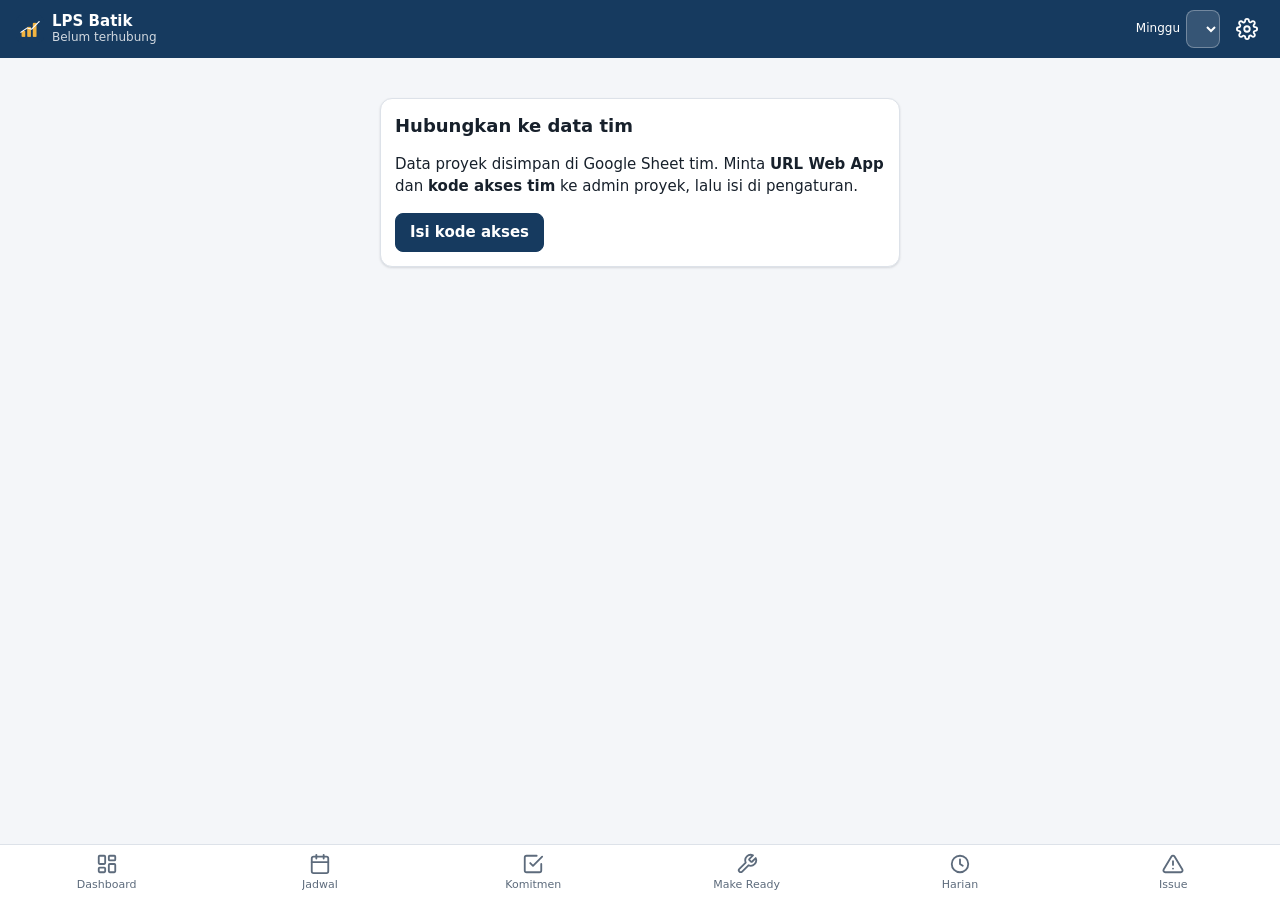
==== index.html @ fe469254 "LPS Monitoring PWA dengan sinkron Google Sheets dan hosting GitHub Pages Jadwal proyek disimpan di t" ====
<!doctype html>
<html lang="id">
<head>
<meta charset="utf-8">
<meta name="viewport" content="width=device-width, initial-scale=1, viewport-fit=cover">
<title>LPS Batik Project</title>
<meta name="description" content="Monitoring Last Planner System">
<meta name="theme-color" content="#163a5f">
<link rel="manifest" href="manifest.webmanifest">
<link rel="icon" href="icons/icon-192.png">
<link rel="apple-touch-icon" href="icons/apple-touch-icon.png">
<meta name="apple-mobile-web-app-capable" content="yes">
<link rel="stylesheet" href="app.css">
</head>
<body>
<header class="top">
  <div class="brand">
    <img src="icons/icon-192.png" alt="" width="28" height="28">
    <div><b>LPS Batik</b><small id="hdr-sub">memuat…</small></div>
  </div>
  <label class="wk"><span>Minggu</span>
    <select id="f-week" aria-label="Filter minggu"></select>
  </label>
  <button class="sync off" id="sync" data-act="sync-now" aria-label="Status sinkron"></button>
  <button class="icon-btn" data-act="settings" aria-label="Data &amp; pengaturan">
    <svg viewBox="0 0 24 24"><circle cx="12" cy="12" r="3"/><path d="M19.4 15a1.7 1.7 0 0 0 .3 1.8l.1.1a2 2 0 1 1-2.8 2.8l-.1-.1a1.7 1.7 0 0 0-1.8-.3 1.7 1.7 0 0 0-1 1.5V21a2 2 0 1 1-4 0v-.1a1.7 1.7 0 0 0-1.1-1.5 1.7 1.7 0 0 0-1.8.3l-.1.1a2 2 0 1 1-2.8-2.8l.1-.1a1.7 1.7 0 0 0 .3-1.8 1.7 1.7 0 0 0-1.5-1H3a2 2 0 1 1 0-4h.1a1.7 1.7 0 0 0 1.5-1.1 1.7 1.7 0 0 0-.3-1.8l-.1-.1a2 2 0 1 1 2.8-2.8l.1.1a1.7 1.7 0 0 0 1.8.3H9a1.7 1.7 0 0 0 1-1.5V3a2 2 0 1 1 4 0v.1a1.7 1.7 0 0 0 1 1.5 1.7 1.7 0 0 0 1.8-.3l.1-.1a2 2 0 1 1 2.8 2.8l-.1.1a1.7 1.7 0 0 0-.3 1.8V9a1.7 1.7 0 0 0 1.5 1H21a2 2 0 1 1 0 4h-.1a1.7 1.7 0 0 0-1.5 1z"/></svg>
  </button>
</header>

<main id="view" tabindex="-1"></main>

<nav class="tabs" id="tabs">
  <a href="#dash" data-v="dash"><svg viewBox="0 0 24 24"><rect x="3" y="3" width="7" height="9" rx="1"/><rect x="14" y="3" width="7" height="5" rx="1"/><rect x="14" y="12" width="7" height="9" rx="1"/><rect x="3" y="16" width="7" height="5" rx="1"/></svg><span>Dashboard</span></a>
  <a href="#jadwal" data-v="jadwal"><svg viewBox="0 0 24 24"><rect x="3" y="4" width="18" height="18" rx="2"/><path d="M16 2v4M8 2v4M3 10h18"/></svg><span>Jadwal</span></a>
  <a href="#komit" data-v="komit"><svg viewBox="0 0 24 24"><path d="M9 11l3 3L22 4"/><path d="M21 12v7a2 2 0 0 1-2 2H5a2 2 0 0 1-2-2V5a2 2 0 0 1 2-2h11"/></svg><span>Komitmen</span></a>
  <a href="#ready" data-v="ready"><svg viewBox="0 0 24 24"><path d="M14.7 6.3a1 1 0 0 0 0 1.4l1.6 1.6a1 1 0 0 0 1.4 0l3.8-3.8a6 6 0 0 1-7.9 7.9l-6.9 6.9a2.1 2.1 0 0 1-3-3l6.9-6.9a6 6 0 0 1 7.9-7.9z"/></svg><span>Make Ready</span></a>
  <a href="#harian" data-v="harian"><svg viewBox="0 0 24 24"><circle cx="12" cy="12" r="9"/><path d="M12 7v5l3 2"/></svg><span>Harian</span></a>
  <a href="#issue" data-v="issue"><svg viewBox="0 0 24 24"><path d="M10.3 3.9L1.8 18a2 2 0 0 0 1.7 3h17a2 2 0 0 0 1.7-3L13.7 3.9a2 2 0 0 0-3.4 0z"/><path d="M12 9v4M12 17h.01"/></svg><span>Issue</span><i id="issue-badge" hidden></i></a>
</nav>

<dialog id="dlg"><form method="dialog" id="dlg-form"></form></dialog>
<div id="toast" role="status" aria-live="polite"></div>

<script src="app.js"></script>
</body>
</html>
---- app.css ----
:root {
  --bg: #f4f6f9; --surface: #fff; --surface-2: #eef1f5; --line: #dde2e9;
  --text: #17202b; --muted: #5d6b7c; --brand: #163a5f; --brand-2: #f2b441;
  --ok: #1d7a4a; --ok-bg: #e3f4ea; --warn: #9a5b00; --warn-bg: #fff2d6;
  --bad: #b3261e; --bad-bg: #fde7e5; --info: #1f5fa8; --info-bg: #e3eefb;
  --prog: #0e6e77; --prog-bg: #dff3f4; --plan: #1f5fa8; --grid: #e6eaf0;
  --radius: 12px; --shadow: 0 1px 2px rgba(16,24,40,.06), 0 1px 3px rgba(16,24,40,.08);
  color-scheme: light;
}
@media (prefers-color-scheme: dark) {
  :root:not([data-theme="light"]) {
    --bg: #0f141a; --surface: #182029; --surface-2: #202a35; --line: #2c3742;
    --text: #e6ebf1; --muted: #98a6b5; --brand: #9cc3ea; --brand-2: #f2b441;
    --ok: #6fd39c; --ok-bg: #173a28; --warn: #f2c063; --warn-bg: #3d2f12;
    --bad: #ff8a80; --bad-bg: #42201d; --info: #8dbaf2; --info-bg: #1b2d44;
    --prog: #6fd0d8; --prog-bg: #133638; --plan: #8dbaf2; --grid: #26313c;
    --shadow: none; color-scheme: dark;
  }
}
:root[data-theme="dark"] {
  --bg: #0f141a; --surface: #182029; --surface-2: #202a35; --line: #2c3742;
  --text: #e6ebf1; --muted: #98a6b5; --brand: #9cc3ea; --brand-2: #f2b441;
  --ok: #6fd39c; --ok-bg: #173a28; --warn: #f2c063; --warn-bg: #3d2f12;
  --bad: #ff8a80; --bad-bg: #42201d; --info: #8dbaf2; --info-bg: #1b2d44;
  --prog: #6fd0d8; --prog-bg: #133638; --plan: #8dbaf2; --grid: #26313c;
  --shadow: none; color-scheme: dark;
}

* { box-sizing: border-box; }
html { -webkit-text-size-adjust: 100%; }
body {
  margin: 0; background: var(--bg); color: var(--text);
  font: 15px/1.45 system-ui, -apple-system, "Segoe UI", Roboto, sans-serif;
  padding-bottom: calc(68px + env(safe-area-inset-bottom));
}
svg { stroke: currentColor; fill: none; stroke-width: 2; stroke-linecap: round; stroke-linejoin: round; }
button, input, select, textarea { font: inherit; color: inherit; }
h2 { font-size: 18px; margin: 4px 0 12px; }
h3 { font-size: 15px; margin: 0 0 8px; }
.muted { color: var(--muted); }
small { font-size: 12px; }

/* header */
.top {
  position: sticky; top: 0; z-index: 10; display: flex; align-items: center; gap: 10px;
  padding: 10px 16px; padding-top: calc(10px + env(safe-area-inset-top));
  background: #163a5f; color: #fff;
}
.brand { display: flex; align-items: center; gap: 8px; flex: 1; min-width: 0; }
.brand img { border-radius: 7px; }
.brand div { display: flex; flex-direction: column; line-height: 1.15; min-width: 0; }
.brand small { opacity: .8; white-space: nowrap; overflow: hidden; text-overflow: ellipsis; }
.wk { font-size: 12px; display: flex; align-items: center; gap: 6px; }
.wk select { background: rgba(255,255,255,.14); border: 1px solid rgba(255,255,255,.3); color: #fff; border-radius: 8px; padding: 5px 6px; }
.wk select option { color: #17202b; }
.icon-btn { background: none; border: 0; color: inherit; padding: 6px; border-radius: 8px; cursor: pointer; display: grid; }
.icon-btn svg { width: 22px; height: 22px; }

.sync { width: 30px; height: 30px; border: 0; border-radius: 50%; background: none; cursor: pointer; display: grid; place-items: center; padding: 0; }
.sync::after { content: ""; width: 11px; height: 11px; border-radius: 50%; background: #7fe0a6; box-shadow: 0 0 0 3px rgba(255,255,255,.15); }
.sync.off { display: none; }
.sync.wait::after { background: #f2b441; }
.sync.err::after { background: #ff8a80; }
.sync.offline::after { background: #9aa7b5; }
.sync.busy::after { background: transparent; width: 10px; height: 10px; border: 2px solid #fff; border-right-color: transparent; animation: spin .8s linear infinite; }
@keyframes spin { to { transform: rotate(360deg); } }

main { max-width: 980px; margin: 0 auto; padding: 16px; outline: none; }

/* bottom tabs */
.tabs {
  position: fixed; left: 0; right: 0; bottom: 0; z-index: 10; display: flex;
  background: var(--surface); border-top: 1px solid var(--line);
  padding-bottom: env(safe-area-inset-bottom);
}
.tabs a {
  flex: 1; display: flex; flex-direction: column; align-items: center; gap: 2px; position: relative;
  padding: 8px 2px 7px; color: var(--muted); text-decoration: none; font-size: 11px; min-width: 0;
}
.tabs a span { white-space: nowrap; overflow: hidden; text-overflow: ellipsis; max-width: 100%; }
.tabs svg { width: 22px; height: 22px; }
.tabs a.on { color: var(--brand); font-weight: 600; }
.tabs i {
  position: absolute; top: 4px; left: calc(50% + 6px); background: var(--bad); color: #fff;
  font: 600 10px/16px system-ui; min-width: 16px; padding: 0 4px; border-radius: 8px; font-style: normal;
}

/* cards & grid */
.card { background: var(--surface); border: 1px solid var(--line); border-radius: var(--radius); padding: 14px; box-shadow: var(--shadow); margin-bottom: 12px; }
.grid { display: grid; gap: 10px; }
.kpis { grid-template-columns: repeat(auto-fill, minmax(140px, 1fr)); margin-bottom: 12px; }
.kpi { background: var(--surface); border: 1px solid var(--line); border-radius: var(--radius); padding: 12px; box-shadow: var(--shadow); }
.kpi b { display: block; font-size: 26px; line-height: 1.1; font-variant-numeric: tabular-nums; }
.kpi span { font-size: 12px; color: var(--muted); }
.kpi.ok b { color: var(--ok); } .kpi.warn b { color: var(--warn); } .kpi.bad b { color: var(--bad); } .kpi.info b { color: var(--info); }
.two { display: grid; gap: 12px; grid-template-columns: 1fr; }
@media (min-width: 760px) { .two { grid-template-columns: 1fr 1fr; } }

/* chips */
.chip { display: inline-block; font-size: 11px; font-weight: 600; padding: 2px 8px; border-radius: 99px; background: var(--surface-2); color: var(--muted); white-space: nowrap; }
.chip.ok { background: var(--ok-bg); color: var(--ok); }
.chip.warn { background: var(--warn-bg); color: var(--warn); }
.chip.bad { background: var(--bad-bg); color: var(--bad); }
.chip.info { background: var(--info-bg); color: var(--info); }
.chip.prog { background: var(--prog-bg); color: var(--prog); }

/* lists */
.item { background: var(--surface); border: 1px solid var(--line); border-radius: var(--radius); padding: 12px 14px; margin-bottom: 10px; box-shadow: var(--shadow); }
.item .hd { display: flex; gap: 8px; align-items: flex-start; justify-content: space-between; }
.item .ttl { font-weight: 600; }
.item .sub { font-size: 13px; color: var(--muted); margin-top: 2px; }
.item .meta { display: flex; flex-wrap: wrap; gap: 6px 12px; font-size: 12px; color: var(--muted); margin-top: 6px; }
.item .chips { display: flex; gap: 4px; flex-wrap: wrap; justify-content: flex-end; }
.item.hl { outline: 2px solid var(--brand-2); }
.code { font: 600 12px ui-monospace, Consolas, monospace; color: var(--brand); }

/* toolbar & form */
.bar { display: flex; flex-wrap: wrap; gap: 8px; align-items: center; margin-bottom: 12px; }
.bar > * { flex: 0 1 auto; }
.bar .grow { flex: 1 1 180px; }
input[type=text], input[type=search], input[type=date], input[type=number], select, textarea {
  background: var(--surface); border: 1px solid var(--line); border-radius: 8px; padding: 8px 10px; min-height: 38px; width: 100%;
}
.bar select, .bar input { width: auto; }
.bar .grow { width: 100%; }
textarea { min-height: 60px; resize: vertical; }
label.f { display: block; font-size: 12px; color: var(--muted); margin-bottom: 10px; }
label.f > input, label.f > select, label.f > textarea { margin-top: 3px; color: var(--text); font-size: 15px; }
.frow { display: grid; grid-template-columns: 1fr 1fr; gap: 10px; }
.btn { border: 1px solid var(--line); background: var(--surface); border-radius: 8px; padding: 8px 14px; cursor: pointer; min-height: 38px; font-weight: 600; }
.btn.pri { background: #163a5f; border-color: #163a5f; color: #fff; }
.btn.danger { color: var(--bad); }
.btn.sm { padding: 4px 10px; min-height: 30px; font-size: 13px; }
.seg { display: inline-flex; border: 1px solid var(--line); border-radius: 8px; overflow: hidden; }
.seg button { border: 0; background: var(--surface); padding: 6px 12px; cursor: pointer; font-size: 13px; min-height: 32px; }
.seg button + button { border-left: 1px solid var(--line); }
.seg button.on-ok { background: var(--ok-bg); color: var(--ok); font-weight: 600; }
.seg button.on-bad { background: var(--bad-bg); color: var(--bad); font-weight: 600; }
.seg button.on-warn { background: var(--warn-bg); color: var(--warn); font-weight: 600; }
.fab { position: fixed; right: 16px; bottom: calc(80px + env(safe-area-inset-bottom)); z-index: 9; border-radius: 99px; padding: 12px 18px; box-shadow: 0 4px 14px rgba(0,0,0,.25); }

/* make-ready constraint rows */
.kr { border-top: 1px dashed var(--line); padding: 8px 0 4px; }
.kr .kh { display: flex; justify-content: space-between; align-items: center; gap: 8px; font-size: 13px; font-weight: 600; }
.kr .kd { display: grid; grid-template-columns: 1fr 1fr; gap: 8px; margin-top: 8px; }
.kr .kd .full { grid-column: 1 / -1; }
.need { border-color: var(--warn) !important; background: var(--warn-bg) !important; }
.over { border-color: var(--bad) !important; background: var(--bad-bg) !important; }

/* tables */
.tbl { width: 100%; border-collapse: collapse; font-size: 13px; }
.tbl th, .tbl td { padding: 6px 8px; border-bottom: 1px solid var(--line); text-align: left; }
.tbl th { font-size: 12px; color: var(--muted); font-weight: 600; }
.tbl td.n, .tbl th.n { text-align: right; font-variant-numeric: tabular-nums; }
.scroll { overflow-x: auto; }

/* charts */
.chart { width: 100%; height: auto; display: block; }
.chart text { fill: var(--muted); stroke: none; font: 11px system-ui, sans-serif; }
.legend { display: flex; gap: 14px; font-size: 12px; color: var(--muted); margin-top: 6px; flex-wrap: wrap; }
.legend i { display: inline-block; width: 10px; height: 10px; border-radius: 2px; margin-right: 5px; vertical-align: -1px; }
.bar-h { height: 8px; background: var(--surface-2); border-radius: 4px; overflow: hidden; }
.bar-h > i { display: block; height: 100%; background: var(--brand-2); }

.empty { text-align: center; color: var(--muted); padding: 28px 12px; }
details summary { cursor: pointer; font-weight: 600; font-size: 14px; }
details[open] summary { margin-bottom: 8px; }

/* dialog */
dialog { border: 0; border-radius: 16px; padding: 0; width: min(560px, calc(100vw - 24px)); max-height: calc(100vh - 40px); background: var(--surface); color: var(--text); }
dialog::backdrop { background: rgba(10,15,20,.5); }
#dlg-form { padding: 18px; }
#dlg-form h3 { font-size: 17px; margin-bottom: 14px; }
.dlg-act { display: flex; gap: 8px; justify-content: flex-end; margin-top: 8px; flex-wrap: wrap; }
.dlg-act .sp { flex: 1; }

#toast { position: fixed; left: 50%; bottom: calc(84px + env(safe-area-inset-bottom)); transform: translateX(-50%) translateY(20px); background: #17202b; color: #fff; padding: 9px 16px; border-radius: 99px; font-size: 13px; opacity: 0; pointer-events: none; transition: .2s; z-index: 30; max-width: calc(100vw - 32px); }
#toast.show { opacity: 1; transform: translateX(-50%); }

@media (max-width: 420px) {
  .wk span { display: none; }
  .wk select { max-width: 110px; }
  .frow, .kr .kd { grid-template-columns: 1fr; }
  .kpi b { font-size: 22px; }
  .tabs a { font-size: 10px; }
}
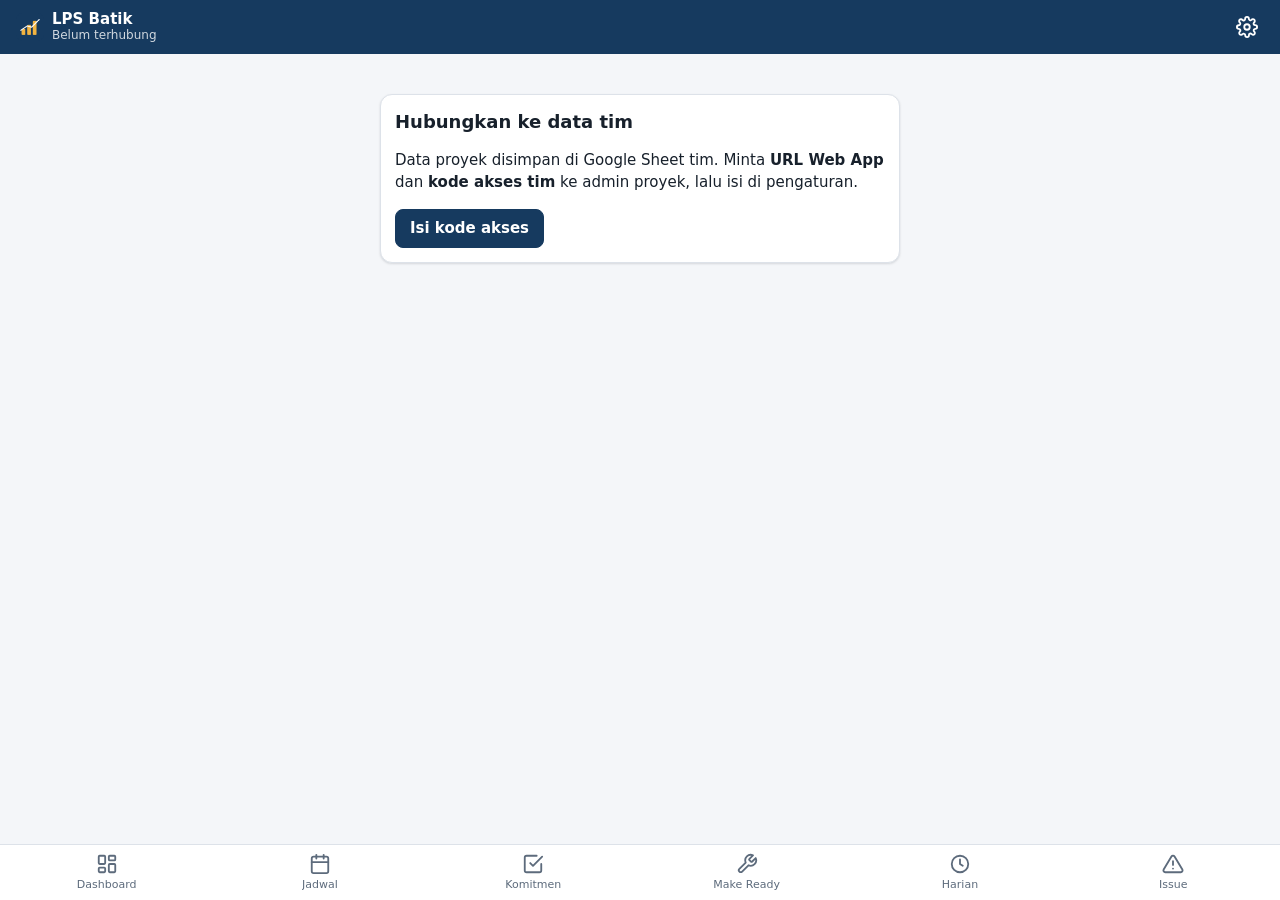
==== commit 29e5f62b: "PDF per PIC untuk Komitmen, Make Ready, Harian, dan Issue Co-Authored-By: Claude Opus 5.5 <noreply@a" ====
--- a/index.html
+++ b/index.html
@@ -40,6 +40,7 @@
 
 <dialog id="dlg"><form method="dialog" id="dlg-form"></form></dialog>
 <div id="toast" role="status" aria-live="polite"></div>
+<div id="print"></div>
 
 <script src="app.js"></script>
 </body>
--- a/app.css
+++ b/app.css
@@ -184,3 +184,34 @@
   .kpi b { font-size: 22px; }
   .tabs a { font-size: 10px; }
 }
+
+[hidden] { display: none !important; }
+
+/* judul view + tombol PDF */
+.vh { display: flex; align-items: center; justify-content: space-between; gap: 8px; margin: 4px 0 12px; }
+.vh h2 { margin: 0; }
+
+/* ---------- laporan PDF per PIC (hanya saat cetak; warna tetap terang walau mode gelap) ---------- */
+#print { display: none; }
+@media print {
+  @page { size: A4 landscape; margin: 10mm; }
+  body > *:not(#print) { display: none !important; }
+  body { background: #fff !important; padding: 0 !important; }
+  #print { display: block; color: #111; font: 10pt/1.35 system-ui, -apple-system, "Segoe UI", Roboto, sans-serif; }
+  #print .pg { break-after: page; }
+  #print .pg:last-child { break-after: auto; }
+  #print header { display: flex; justify-content: space-between; gap: 12px; border-bottom: 2px solid #163a5f; padding-bottom: 6px; margin-bottom: 8px; }
+  #print header b { display: block; font-size: 14pt; color: #163a5f; }
+  #print header span { font-size: 9pt; color: #444; }
+  #print .pr-meta { display: flex; flex-direction: column; align-items: flex-end; text-align: right; }
+  #print .pr-meta b { display: inline; font-size: 11pt; color: #111; }
+  #print table { width: 100%; border-collapse: collapse; }
+  #print th, #print td { border: 1px solid #999; padding: 4px 5px; vertical-align: top; text-align: left; }
+  #print th { background: #e8edf3 !important; font-size: 9pt; -webkit-print-color-adjust: exact; print-color-adjust: exact; }
+  #print tr { break-inside: avoid; }
+  #print td:nth-child(-n+2) { white-space: nowrap; }
+  #print thead { display: table-header-group; }
+  #print .pr-n { font-size: 9pt; color: #555; margin: 4px 0 0; }
+  #print footer { display: flex; justify-content: space-between; margin-top: 18px; break-inside: avoid; }
+  #print footer div { width: 40%; text-align: center; font-size: 10pt; }
+}
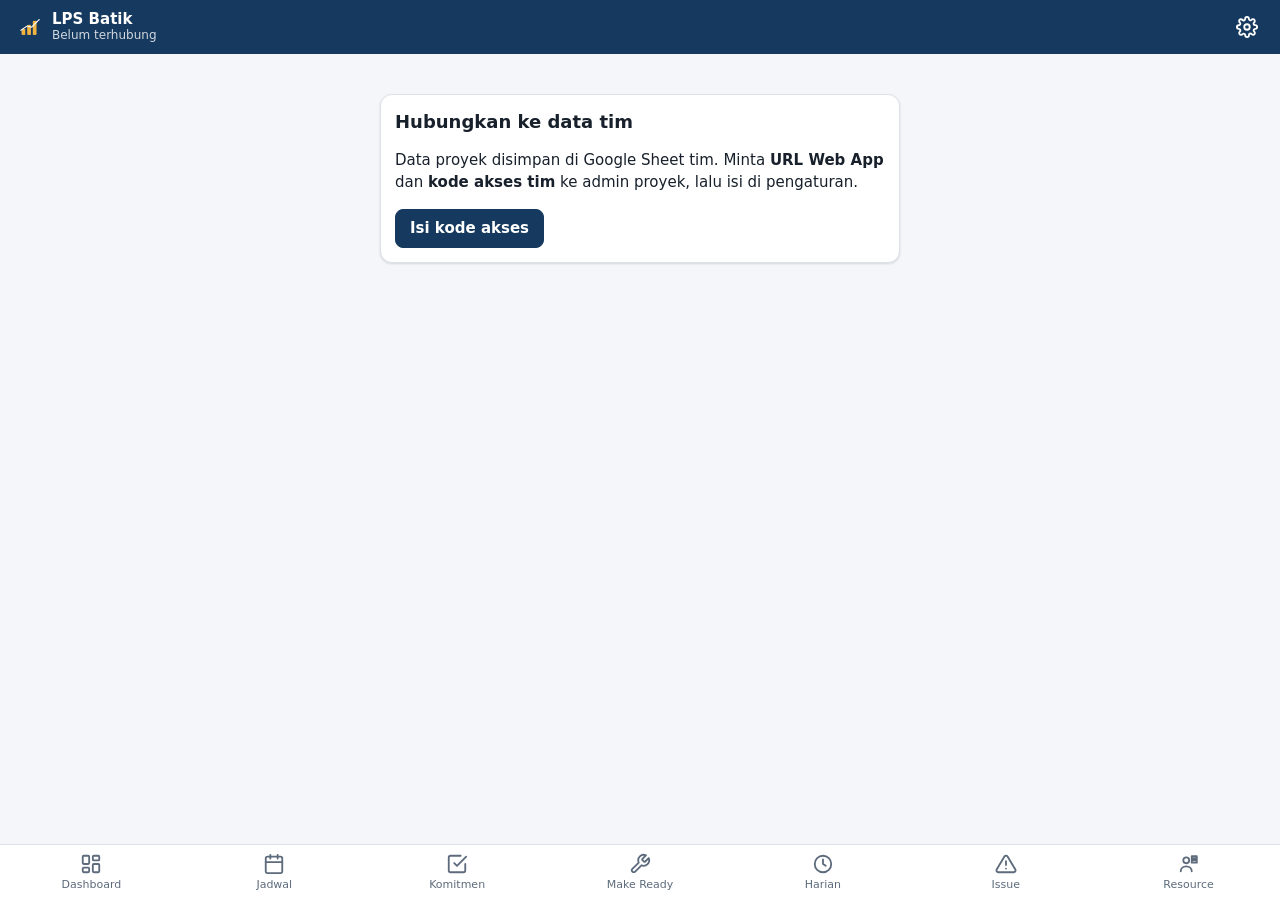
==== commit fd5f2744: "Simulasi lokal: modul Resource (Manpower dari MP-Master + Dokumen tracking), terhubung ke Make Ready" ====
--- a/index.html
+++ b/index.html
@@ -36,6 +36,7 @@
   <a href="#ready" data-v="ready"><svg viewBox="0 0 24 24"><path d="M14.7 6.3a1 1 0 0 0 0 1.4l1.6 1.6a1 1 0 0 0 1.4 0l3.8-3.8a6 6 0 0 1-7.9 7.9l-6.9 6.9a2.1 2.1 0 0 1-3-3l6.9-6.9a6 6 0 0 1 7.9-7.9z"/></svg><span>Make Ready</span></a>
   <a href="#harian" data-v="harian"><svg viewBox="0 0 24 24"><circle cx="12" cy="12" r="9"/><path d="M12 7v5l3 2"/></svg><span>Harian</span></a>
   <a href="#issue" data-v="issue"><svg viewBox="0 0 24 24"><path d="M10.3 3.9L1.8 18a2 2 0 0 0 1.7 3h17a2 2 0 0 0 1.7-3L13.7 3.9a2 2 0 0 0-3.4 0z"/><path d="M12 9v4M12 17h.01"/></svg><span>Issue</span><i id="issue-badge" hidden></i></a>
+  <a href="#sd" data-v="sd"><svg viewBox="0 0 24 24"><circle cx="9" cy="8" r="3.2"/><path d="M3 20c0-3.3 2.7-5.5 6-5.5s6 2.2 6 5.5"/><path d="M15 3.5h5.5v7H15zM16.5 6h2.5M16.5 8h2.5"/></svg><span>Resource</span></a>
 </nav>
 
 <dialog id="dlg"><form method="dialog" id="dlg-form"></form></dialog>
--- a/app.css
+++ b/app.css
@@ -186,6 +186,41 @@
 }
 
 [hidden] { display: none !important; }
+
+/* sumber daya: daftar manpower & riwayat dokumen */
+.mp-list { padding: 4px 14px 10px; }
+.mp-g { display: flex; justify-content: space-between; align-items: baseline; gap: 8px; margin: 14px 0 4px; font-size: 15px; border-bottom: 2px solid var(--line); padding-bottom: 4px; }
+.mp-g small { font-weight: 400; font-size: 12px; }
+.mp-s { font-size: 12px; font-weight: 600; color: var(--muted); text-transform: uppercase; letter-spacing: .03em; margin: 10px 0 2px; }
+.mp-row { display: grid; grid-template-columns: 1fr 5.5em 3.4em; gap: 8px; align-items: center; padding: 6px 0; border-bottom: 1px solid var(--line); }
+.mp-row:last-child { border-bottom: 0; }
+.mp-n { display: flex; flex-direction: column; min-width: 0; }
+.mp-n b { font-weight: 500; font-size: 14px; }
+.mp-row input { text-align: right; }
+.mp-row .chip { text-align: center; }
+pre.riwayat { white-space: pre-wrap; font: 12px/1.5 ui-monospace, Consolas, monospace; margin: 6px 0 0; color: var(--muted); }
+
+/* prioritas: filter, pilihan cepat, catatan follow-up */
+.prio-f { display: flex; gap: 6px; overflow-x: auto; margin: -4px 0 12px; padding-bottom: 2px; scrollbar-width: none; }
+.prio-f button { flex: 0 0 auto; border: 1px solid var(--line); background: var(--surface); color: var(--text); border-radius: 99px; padding: 5px 12px; font-size: 13px; cursor: pointer; white-space: nowrap; }
+.prio-f button.on { background: var(--brand); border-color: var(--brand); color: var(--surface); font-weight: 600; }
+select.prio-sel { width: auto; min-height: 30px; padding: 3px 8px; font-size: 12px; }
+.fu { font-size: 13px; color: var(--warn); background: var(--warn-bg); border-radius: 6px; padding: 5px 8px; margin-top: 8px; }
+.ck { display: flex; flex-wrap: wrap; gap: 6px 14px; padding: 6px 0 10px; font-size: 14px; }
+.ck input { width: auto; min-height: 0; margin-right: 4px; }
+
+/* Harian: header task komitmen berisi beberapa janji */
+.grp-prog { display: flex; flex-direction: column; gap: 4px; margin: 8px 0 4px; }
+.grp-prog .bar-h { display: flex; }
+.grp-prog .bar-h i { background: var(--brand); }
+.grp-prog .bar-h i.today { background: var(--brand-2); }
+.janji { border-left: 3px solid var(--line); padding: 8px 0 4px 10px; margin-top: 10px; }
+.janji .hd { display: flex; justify-content: space-between; align-items: center; gap: 8px; margin-bottom: 4px; font-size: 14px; }
+
+/* dialog beberapa janji harian: tanggal · bobot · hapus / target (satu baris penuh) */
+.jr { display: grid; grid-template-columns: 1fr 6.5em auto; gap: 6px; padding: 8px 0; border-bottom: 1px solid var(--line); }
+.jr input[name=jtarget] { grid-column: 1 / -1; }
+@media (min-width: 600px) { .jr { grid-template-columns: 10em 1fr 6.5em auto; } .jr input[name=jtarget] { grid-column: 2; grid-row: 1; } }
 
 /* judul view + tombol PDF */
 .vh { display: flex; align-items: center; justify-content: space-between; gap: 8px; margin: 4px 0 12px; }
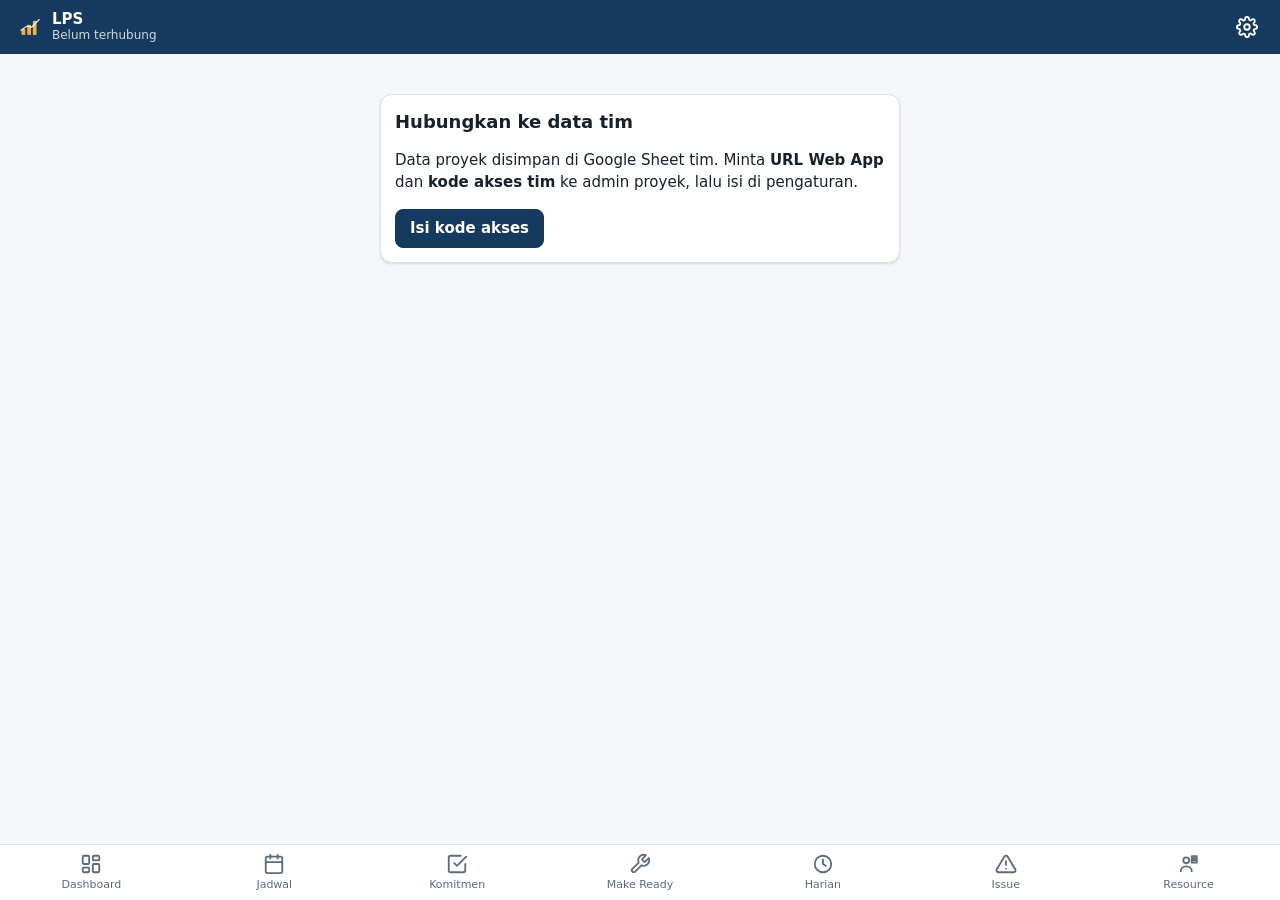
==== commit 1ec0a495: "LPS Monitoring v32 Co-Authored-By: Claude Opus 5.5 <noreply@anthropic.com>" ====
--- a/index.html
+++ b/index.html
@@ -3,7 +3,7 @@
 <head>
 <meta charset="utf-8">
 <meta name="viewport" content="width=device-width, initial-scale=1, viewport-fit=cover">
-<title>LPS Batik Project</title>
+<title>LPS Monitoring</title>
 <meta name="description" content="Monitoring Last Planner System">
 <meta name="theme-color" content="#163a5f">
 <link rel="manifest" href="manifest.webmanifest">
@@ -16,7 +16,7 @@
 <header class="top">
   <div class="brand">
     <img src="icons/icon-192.png" alt="" width="28" height="28">
-    <div><b>LPS Batik</b><small id="hdr-sub">memuat…</small></div>
+    <div><b>LPS</b><small id="hdr-sub">memuat…</small></div>
   </div>
   <label class="wk"><span>Minggu</span>
     <select id="f-week" aria-label="Filter minggu"></select>
--- a/app.css
+++ b/app.css
@@ -209,6 +209,15 @@
 .ck { display: flex; flex-wrap: wrap; gap: 6px 14px; padding: 6px 0 10px; font-size: 14px; }
 .ck input { width: auto; min-height: 0; margin-right: 4px; }
 
+/* Harian 2 hari: berdampingan di layar lebar, bertumpuk di HP */
+.hari2 { display: grid; gap: 14px; }
+@media (min-width: 900px) { .hari2 { grid-template-columns: 1fr 1fr; align-items: start; } }
+.hari-kol { background: var(--surface-2); border-radius: var(--radius); padding: 10px; }
+.hari-hd { display: flex; justify-content: space-between; align-items: center; gap: 8px; margin-bottom: 8px; }
+.hari-hd > div { display: flex; flex-direction: column; }
+.hari-hd b { font-size: 15px; }
+.hari-hd .muted { font-size: 12px; }
+
 /* Harian: header task komitmen berisi beberapa janji */
 .grp-prog { display: flex; flex-direction: column; gap: 4px; margin: 8px 0 4px; }
 .grp-prog .bar-h { display: flex; }
@@ -216,6 +225,15 @@
 .grp-prog .bar-h i.today { background: var(--brand-2); }
 .janji { border-left: 3px solid var(--line); padding: 8px 0 4px 10px; margin-top: 10px; }
 .janji .hd { display: flex; justify-content: space-between; align-items: center; gap: 8px; margin-bottom: 4px; font-size: 14px; }
+
+/* pilihan task di dialog janji: daftar rata kiri, teks panjang membungkus (pengganti dropdown native HP) */
+.pick { max-height: 38vh; overflow-y: auto; border: 1px solid var(--line); border-radius: 8px; margin-top: 3px; background: var(--surface); }
+.pick-i { display: flex; gap: 10px; align-items: flex-start; text-align: left; padding: 9px 10px; border-bottom: 1px solid var(--line); cursor: pointer; color: var(--text); font-size: 14px; line-height: 1.35; }
+.pick-i:last-child { border-bottom: 0; }
+.pick-i input { width: auto; min-height: 0; margin: 3px 0 0; flex: 0 0 auto; }
+.pick-i span { min-width: 0; overflow-wrap: anywhere; }
+.pick-i small { display: block; color: var(--muted); font-size: 12px; margin-top: 2px; }
+.pick-i:has(input:checked) { background: var(--info-bg); }
 
 /* dialog beberapa janji harian: tanggal · bobot · hapus / target (satu baris penuh) */
 .jr { display: grid; grid-template-columns: 1fr 6.5em auto; gap: 6px; padding: 8px 0; border-bottom: 1px solid var(--line); }
@@ -250,3 +268,71 @@
   #print footer { display: flex; justify-content: space-between; margin-top: 18px; break-inside: avoid; }
   #print footer div { width: 40%; text-align: center; font-size: 10pt; }
 }
+/* daftar dokumen sebagai tabel; ketuk baris → detail */
+.dok-t { padding: 0; overflow: hidden; }
+.dok-t .tbl td { vertical-align: top; }
+.dok-t tbody tr { cursor: pointer; }
+.dok-t tbody tr:hover, .dok-t tbody tr:focus { background: var(--bg); }
+.dok-t .code { font-size: 11px; }
+.dok-t .chip { font-size: 11px; padding: 1px 6px; white-space: nowrap; }
+.dok-t td.n { white-space: nowrap; }
+.dok-t .dok-rem { display: block; color: var(--muted); font-size: 12px; margin-top: 2px; overflow: hidden; display: -webkit-box; -webkit-line-clamp: 2; -webkit-box-orient: vertical; }
+.dok-t td.dok-tg { font-size: 13px; line-height: 1.45; }
+.dok-d th { width: 34%; vertical-align: top; }
+.dok-d { margin-top: 10px; }
+@media (max-width: 599px) { .dok-t .w-l { display: none; } }
+/* PDF Jadwal / Lookahead */
+@media print {
+  #print .jdw th.g, #print .jdw td.g { width: 9mm; min-width: 9mm; padding: 2px; text-align: center; white-space: nowrap; font-size: 8pt; }
+  #print .jdw td.g.on { background: #163a5f !important; -webkit-print-color-adjust: exact; print-color-adjust: exact; }
+  #print .jdw td.g.on.tk { background: #8fb3d9 !important; }
+  #print .jdw .g.now { border-left: 2px solid #c0392b; border-right: 2px solid #c0392b; }
+  #print .jdw tr.pj td { background: #f4f6f9; -webkit-print-color-adjust: exact; print-color-adjust: exact; }
+  #print .jdw tr.pj td.g.on { background: #163a5f !important; }
+  #print .jdw tr.tk td { font-size: 9pt; color: #333; }
+  #print .jdw td:nth-child(3) { white-space: normal; }
+  #print .jdw td:nth-child(5), #print .jdw td:nth-child(6), #print .jdw td:nth-child(7) { white-space: nowrap; }
+  #print .jdw small { color: #555; }
+}
+/* dokumen per kategori */
+.kat-f b { font-weight: 600; opacity: .7; margin-left: 2px; }
+.dok-t tr.dok-grp td { background: var(--surface-2); border-top: 1px solid var(--line); padding: 8px; }
+.dok-t tr.dok-grp small { margin-left: 6px; }
+.dok-t tr.dok-grp .cv { display: inline-block; width: 12px; color: var(--muted); }
+.dok-t tr.dok-sub td { font-size: 11px; font-weight: 600; letter-spacing: .03em; color: var(--muted); text-transform: uppercase; padding: 6px 8px 2px; cursor: default; }
+
+/* Timeline Schedule: celah komitmen, milestone */
+a.kpi { display: block; color: inherit; text-decoration: none; }
+a.kpi:hover { border-color: var(--brand-2); }
+.tl-gap summary { cursor: pointer; display: flex; flex-wrap: wrap; gap: 6px; align-items: center; }
+.tl-r { display: flex; justify-content: space-between; align-items: flex-start; gap: 8px; padding: 6px 0; border-bottom: 1px solid var(--line); }
+.tl-r small, .pick-i small { display: block; color: var(--muted); font-size: 12px; }
+.tl-r .btn { flex: 0 0 auto; }
+.ms-l { display: grid; grid-template-columns: repeat(auto-fill, minmax(190px, 1fr)); gap: 8px; }
+.ms { border: 1px solid var(--line); border-left: 4px solid var(--info); border-radius: 8px; padding: 8px 10px; display: flex; flex-direction: column; gap: 2px; }
+.ms b { font-size: 14px; } .ms span { font-size: 12px; color: var(--muted); } .ms em { font-style: normal; font-weight: 600; font-size: 13px; }
+.ms.dekat { border-left-color: var(--warn); } .ms.dekat em { color: var(--warn); }
+.ms.lewat { opacity: .6; border-left-color: var(--line); }
+.tl-b { display: flex; gap: 6px; flex: 0 0 auto; }
+/* PDF tracking dokumen: A4 mendatar */
+@page dokl { size: A4 landscape; margin: 10mm; }
+@media print {
+  #print .dok { page: dokl; }
+  #print .dok table { font-size: 8.5pt; }
+  #print .dok td:nth-child(n+5):nth-child(-n+9) { white-space: nowrap; }
+  #print .dok td.u { text-align: center; }
+  #print .dok td.u.warn { background: #fdf0c8 !important; -webkit-print-color-adjust: exact; print-color-adjust: exact; }
+  #print .dok td.u.bad { background: #f8d4d0 !important; font-weight: bold; -webkit-print-color-adjust: exact; print-color-adjust: exact; }
+  #print .dok td.rm { min-width: 45mm; white-space: pre-line; }
+  #print .dok tr.sb td { background: #f4f6f9 !important; font-weight: bold; font-size: 8.5pt; -webkit-print-color-adjust: exact; print-color-adjust: exact; }
+}
+/* mode SPV (spv.html): hanya lihat, tidak bisa dicetak */
+.ro-tag { display: inline-block; margin-left: 6px; padding: 1px 7px; border-radius: 999px; background: #f5b301; color: #1d1d1d; font-size: 11px; font-weight: 600; vertical-align: middle; }
+html.ro button:disabled[data-act] { opacity: 1; cursor: default; }
+@media print { html.ro body { display: none !important; } }
+/* log masalah harian */
+.lg-i { cursor: pointer; }
+.lg-i:hover { background: var(--bg); }
+.lg-t { font-size: 13px; margin-top: 4px; white-space: pre-line; }
+@media print { #print .lg td:nth-child(6), #print .lg td:nth-child(4) { white-space: normal; min-width: 30mm; } }
+@media print { #print .lg td:nth-child(3) { white-space: nowrap; } }
